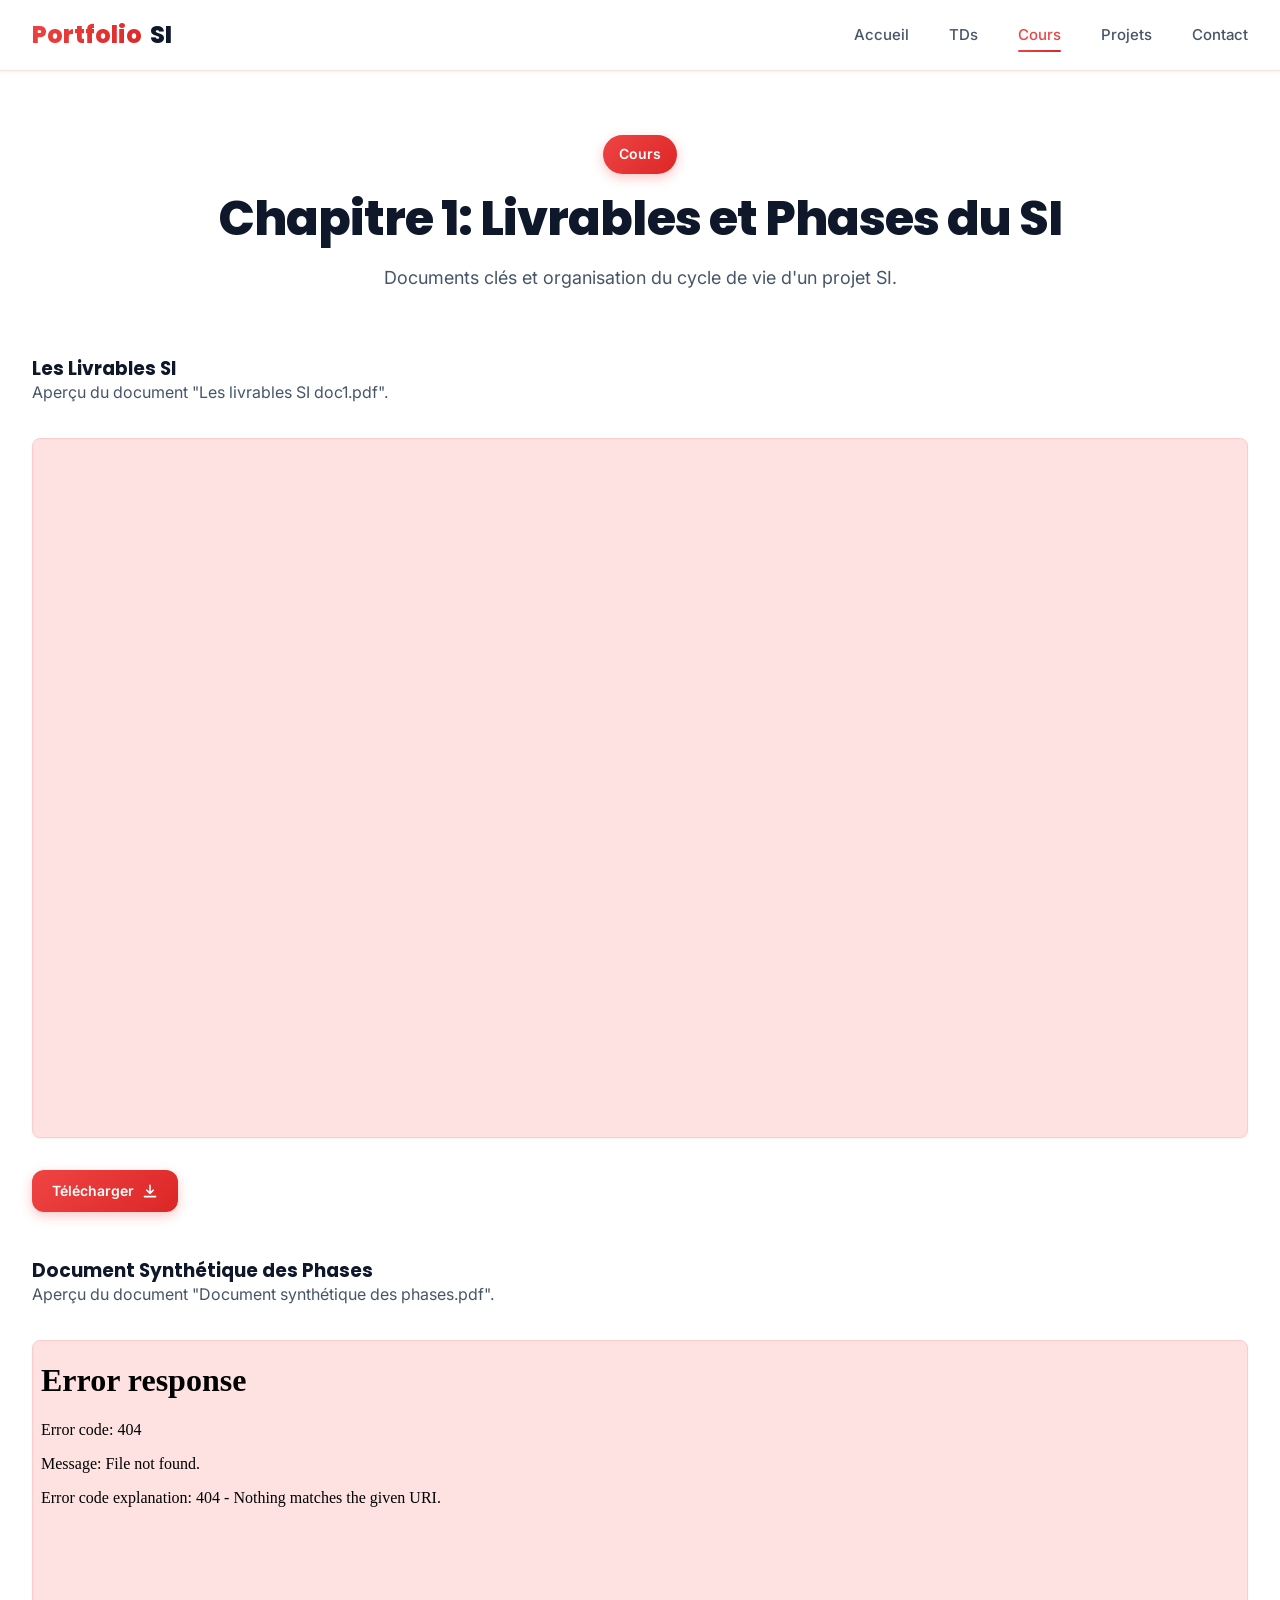
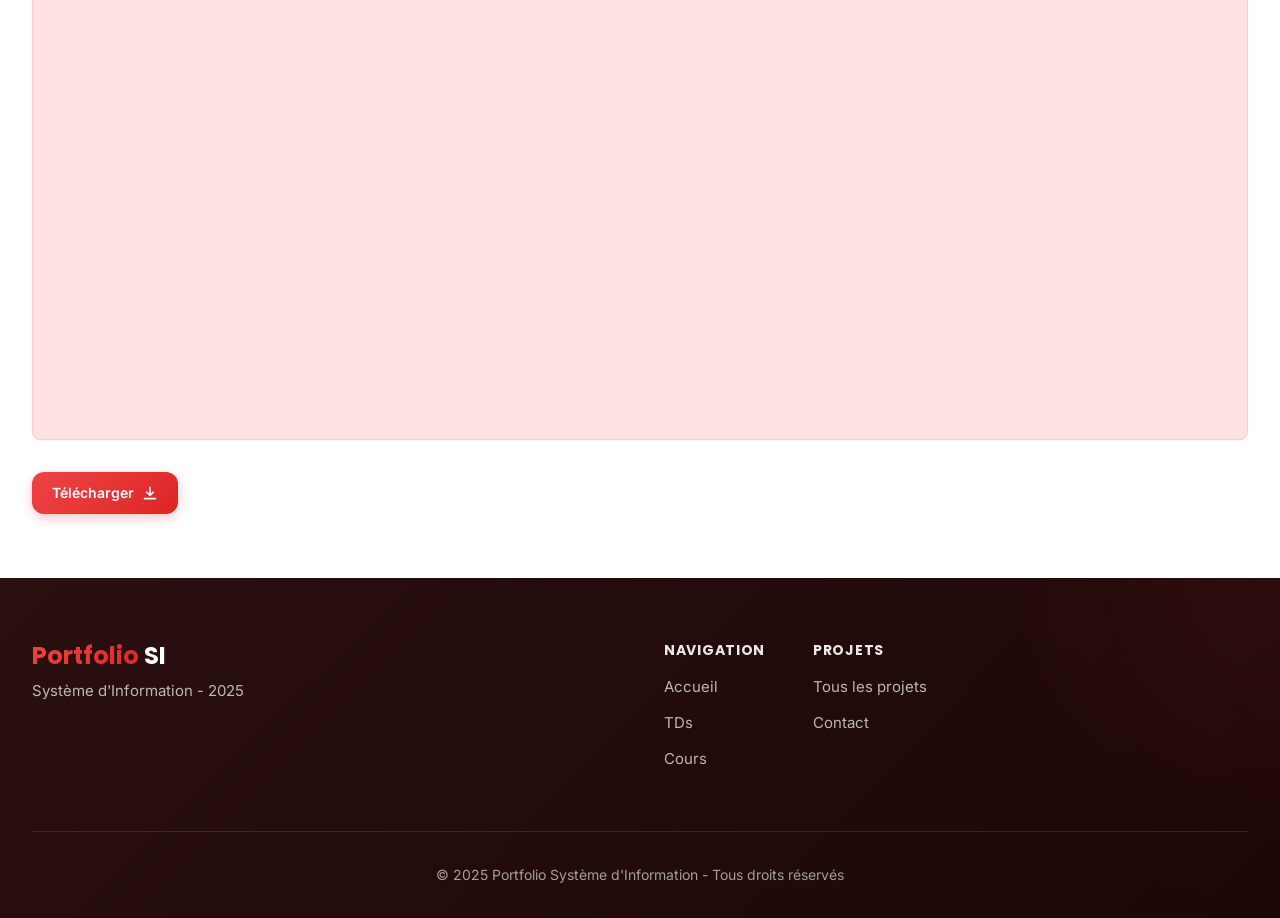
==== cours1.html @ 59eb8200 "Rename cours1 to cours1.html" ====
<!DOCTYPE html>
<html lang="fr">
<head>
    <meta charset="UTF-8">
    <meta name="viewport" content="width=device-width, initial-scale=1.0">
    <title>Cours 1: Livrables et Phases</title>
    <link rel="preconnect" href="https://fonts.googleapis.com">
    <link rel="preconnect" href="https://fonts.gstatic.com" crossorigin>
    <link href="https://fonts.googleapis.com/css2?family=Inter:wght@300;400;500;600;700;800&family=Poppins:wght@600;700;800&display=swap" rel="stylesheet">
    <link rel="stylesheet" href="style.css">
</head>
<body>
    <!-- Navbar (Identique aux autres pages) -->
    <nav class="navbar">
        <div class="nav-container">
            <a href="index.html" class="nav-logo">
                <span class="logo-gradient">Portfolio</span> SI
            </a>
            <ul class="nav-menu">
                <li><a href="index.html#accueil" class="nav-link">Accueil</a></li>
                <li><a href="index.html#tds" class="nav-link">TDs</a></li>
                <li><a href="index.html#cours" class="nav-link active">Cours</a></li>
                <li><a href="index.html#projets" class="nav-link">Projets</a></li>
                <li><a href="index.html#contact" class="nav-link">Contact</a></li>
            </ul>
        </div>
    </nav>

    <!-- Section Contenu du Cours -->
    <section class="section">
        <div class="container">
            <div class="section-header">
                <span class="section-badge">Cours</span>
                <h2 class="section-title">Chapitre 1: Livrables et Phases du SI</h2>
                <p class="section-description">Documents clés et organisation du cycle de vie d'un projet SI.</p>
            </div>
            
            <div class="resources">
                <!-- Document 1 -->
                <h3 style="margin-top: var(--spacing-lg);">Les Livrables SI</h3>
                <p class="card-description" style="margin-bottom: var(--spacing-sm); color: var(--text-secondary);">Aperçu du document "Les livrables SI doc1.pdf".</p>
                
                <!-- Prévisualisation PDF -->
                <iframe 
                    src="image/Les livrables SI doc1.pdf" 
                    class="pdf-viewer" 
                    title="Aperçu PDF Les livrables SI">
                    Votre navigateur ne supporte pas les iframes. <a href="image/Les livrables SI doc1.pdf">Télécharger le PDF</a>.
                </iframe>
                
                <a href="image/Les livrables SI doc1.pdf" class="btn btn-small" download>
                    <span>Télécharger</span>
                    <svg width="16" height="16" viewBox="0 0 20 20" fill="none"><path d="M10 3V13M10 13L6 9M10 13L14 9M3 17H17" stroke="currentColor" stroke-width="2" stroke-linecap="round" stroke-linejoin="round"/></svg>
                </a>

                <!-- Document 2 -->
                <h3 style="margin-top: var(--spacing-xl);">Document Synthétique des Phases</h3>
                <p class="card-description" style="margin-bottom: var(--spacing-sm); color: var(--text-secondary);">Aperçu du document "Document synthétique des phases.pdf".</p>
                
                <!-- Prévisualisation PDF -->
                <iframe 
                    src="image/Document synthétique des phases.pdf" 
                    class="pdf-viewer" 
                    title="Aperçu PDF Document synthétique des phases">
                    Votre navigateur ne supporte pas les iframes. <a href="image/Document synthétique des phases.pdf">Télécharger le PDF</a>.
                </iframe>
                
                <a href="image/Document synthétique des phases.pdf" class="btn btn-small" download>
                    <span>Télécharger</span>
                    <svg width="16" height="16" viewBox="0 0 20 20" fill="none"><path d="M10 3V13M10 13L6 9M10 13L14 9M3 17H17" stroke="currentColor" stroke-width="2" stroke-linecap="round" stroke-linejoin="round"/></svg>
                </a>
            </div>
        </div>
    </section>

    <!-- Footer (Identique) -->
    <footer class="footer">
        <div class="footer-background"><div class="footer-orb"></div></div>
        <div class="container">
            <div class="footer-content">
                <div class="footer-brand">
                    <h3 class="footer-logo"><span class="logo-gradient">Portfolio</span> SI</h3>
                    <p>Système d'Information - 2025</p>
                </div>
                <nav class="footer-nav">
                    <div class="footer-nav-group">
                        <h4>Navigation</h4>
                        <a href="index.html#accueil">Accueil</a>
                        <a href="index.html#tds">TDs</a>
                        <a href="index.html#cours">Cours</a>
                    </div>
                    <div class="footer-nav-group">
                        <h4>Projets</h4>
                        <a href="index.html#projets">Tous les projets</a>
                        <a href="index.html#contact">Contact</a>
                    </div>
                </nav>
            </div>
            <div class="footer-bottom">
                <p class="copyright">© 2025 Portfolio Système d'Information - Tous droits réservés</p>
            </div>
        </div>
    </footer>
    <script src="main.js"></script>
</body>
</html>
---- style.css ----
/* Reset et variables CSS modernes avec nouvelle palette de couleurs rouges */
* {
  margin: 0;
  padding: 0;
  box-sizing: border-box;
}

:root {
  /* Palette de couleurs moderne - tons rouges */
  --primary: #ef4444; /* Rouge principal */
  --primary-dark: #b91c1c; /* Rouge plus foncé */
  --primary-light: #f87171; /* Rouge plus clair */
  --secondary: #dc2626; /* Rouge complémentaire */
  --accent: #f97316; /* Accent orange-rouge pour contraste */

  /* Couleurs de texte */
  --text-primary: #0f172a;
  --text-secondary: #475569;
  --text-tertiary: #94a3b8;
  --text-light: #ffffff;

  /* Backgrounds */
  --bg-primary: #ffffff;
  --bg-secondary: #fef2f2; /* Fond secondaire rouge très clair */
  --bg-tertiary: #fee2e2; /* Fond tertiaire rouge pâle */
  --bg-color: #ffffff;

  /* Borders */
  --border-color: #fecaca; /* Bordure rouge pâle */
  --border-light: #fee2e2;

  /* Shadows */
  --shadow-sm: 0 1px 2px 0 rgba(0, 0, 0, 0.05);
  --shadow-md: 0 4px 6px -1px rgba(0, 0, 0, 0.1), 0 2px 4px -1px rgba(0, 0, 0, 0.06);
  --shadow-lg: 0 10px 15px -3px rgba(0, 0, 0, 0.1), 0 4px 6px -2px rgba(0, 0, 0, 0.05);
  --shadow-xl: 0 20px 25px -5px rgba(0, 0, 0, 0.1), 0 10px 10px -5px rgba(0, 0, 0, 0.04);
  --shadow-2xl: 0 25px 50px -12px rgba(0, 0, 0, 0.25);
  --card-shadow: var(--shadow-md);

  /* Gradients */
  --gradient-primary: linear-gradient(135deg, #ef4444 0%, #dc2626 100%);
  --gradient-secondary: linear-gradient(135deg, #f97316 0%, #dc2626 100%);
  --gradient-accent: linear-gradient(135deg, #f97316 0%, #ef4444 100%);

  /* Spacing */
  --spacing-xs: 0.5rem;
  --spacing-sm: 1rem;
  --spacing-md: 1.5rem;
  --spacing-lg: 2rem;
  --spacing-xl: 3rem;
  --spacing-2xl: 4rem;

  /* Border radius */
  --radius-sm: 0.375rem;
  --radius-md: 0.5rem;
  --radius-lg: 0.75rem;
  --radius-xl: 1rem;
  --radius-2xl: 1.5rem;
  --radius-full: 9999px;

  /* Transitions */
  --transition-fast: 150ms cubic-bezier(0.4, 0, 0.2, 1);
  --transition-base: 300ms cubic-bezier(0.4, 0, 0.2, 1);
  --transition-slow: 500ms cubic-bezier(0.4, 0, 0.2, 1);
}

/* Typographie moderne avec Google Fonts */
body {
  font-family: "Inter", -apple-system, BlinkMacSystemFont, "Segoe UI", Roboto, sans-serif;
  line-height: 1.6;
  color: var(--text-primary);
  background-color: var(--bg-primary);
  scroll-behavior: smooth;
  -webkit-font-smoothing: antialiased;
  -moz-osx-font-smoothing: grayscale;
}

h1,
h2,
h3,
h4,
h5,
h6 {
  font-family: "Poppins", sans-serif;
  font-weight: 700;
  line-height: 1.2;
}

/* Navigation avec effet glassmorphism */
.navbar {
  background: rgba(255, 255, 255, 0.8);
  backdrop-filter: blur(12px);
  -webkit-backdrop-filter: blur(12px);
  box-shadow: 0 1px 3px rgba(0, 0, 0, 0.05);
  position: sticky;
  top: 0;
  z-index: 1000;
  border-bottom: 1px solid var(--border-light);
  transition: all var(--transition-base);
}

.nav-container {
  max-width: 1280px;
  margin: 0 auto;
  padding: 1rem 2rem;
  display: flex;
  justify-content: space-between;
  align-items: center;
}

.nav-logo {
  font-family: "Poppins", sans-serif;
  font-size: 1.5rem;
  font-weight: 800;
  color: var(--text-primary);
  text-decoration: none;
  display: flex;
  align-items: center;
  gap: 0.5rem;
  transition: transform var(--transition-base);
}

.nav-logo:hover {
  transform: translateY(-2px);
}

.logo-gradient {
  background: var(--gradient-primary);
  -webkit-background-clip: text;
  -webkit-text-fill-color: transparent;
  background-clip: text;
}

.nav-menu {
  display: flex;
  list-style: none;
  gap: 2.5rem;
  align-items: center;
}

.nav-link {
  color: var(--text-secondary);
  text-decoration: none;
  font-weight: 500;
  font-size: 0.9375rem;
  position: relative;
  transition: color var(--transition-base);
  padding: 0.5rem 0;
}

.nav-link::before {
  content: "";
  position: absolute;
  bottom: 0;
  left: 0;
  width: 0;
  height: 2px;
  background: var(--gradient-primary);
  transition: width var(--transition-base);
  border-radius: var(--radius-full);
}

.nav-link:hover,
.nav-link.active {
  color: var(--primary);
}

.nav-link:hover::before,
.nav-link.active::before {
  width: 100%;
}

/* Hero section avec gradients animés et design moderne */
.hero {
  position: relative;
  min-height: 100vh;
  display: flex;
  align-items: center;
  justify-content: center;
  overflow: hidden;
  background: linear-gradient(135deg, #ef4444 0%, #dc2626 50%, #f97316 100%);
  padding: 2rem;
}

.hero-background {
  position: absolute;
  inset: 0;
  overflow: hidden;
}

.gradient-orb {
  position: absolute;
  border-radius: 50%;
  filter: blur(80px);
  opacity: 0.6;
  animation: float 20s ease-in-out infinite;
}

.orb-1 {
  width: 500px;
  height: 500px;
  background: radial-gradient(circle, rgba(239, 68, 68, 0.8) 0%, transparent 70%);
  top: -10%;
  left: -10%;
  animation-delay: 0s;
}

.orb-2 {
  width: 400px;
  height: 400px;
  background: radial-gradient(circle, rgba(220, 38, 38, 0.8) 0%, transparent 70%);
  bottom: -10%;
  right: -10%;
  animation-delay: 7s;
}

.orb-3 {
  width: 350px;
  height: 350px;
  background: radial-gradient(circle, rgba(249, 115, 22, 0.6) 0%, transparent 70%);
  top: 50%;
  left: 50%;
  transform: translate(-50%, -50%);
  animation-delay: 14s;
}

@keyframes float {
  0%,
  100% {
    transform: translate(0, 0) scale(1);
  }
  33% {
    transform: translate(30px, -30px) scale(1.1);
  }
  66% {
    transform: translate(-20px, 20px) scale(0.9);
  }
}

.hero-content {
  position: relative;
  z-index: 10;
  text-align: center;
  max-width: 900px;
  animation: fadeInUp 1s ease-out;
}

@keyframes fadeInUp {
  from {
    opacity: 0;
    transform: translateY(30px);
  }
  to {
    opacity: 1;
    transform: translateY(0);
  }
}

.hero-badge {
  display: inline-block;
  padding: 0.5rem 1.25rem;
  background: rgba(255, 255, 255, 0.2);
  backdrop-filter: blur(10px);
  border: 1px solid rgba(255, 255, 255, 0.3);
  border-radius: var(--radius-full);
  color: white;
  font-size: 0.875rem;
  font-weight: 600;
  margin-bottom: 1.5rem;
  animation: fadeInUp 1s ease-out 0.2s both;
}

.hero-title {
  font-size: clamp(2.5rem, 6vw, 4.5rem);
  font-weight: 800;
  color: white;
  margin-bottom: 1.5rem;
  letter-spacing: -0.02em;
  line-height: 1.1;
  animation: fadeInUp 1s ease-out 0.4s both;
}

.gradient-text {
  background: linear-gradient(135deg, #ffffff 0%, #fee2e2 100%);
  -webkit-background-clip: text;
  -webkit-text-fill-color: transparent;
  background-clip: text;
  display: inline-block;
}

.hero-subtitle {
  font-size: clamp(1.125rem, 2vw, 1.375rem);
  color: rgba(255, 255, 255, 0.9);
  margin-bottom: 2.5rem;
  font-weight: 400;
  line-height: 1.7;
  max-width: 700px;
  margin-left: auto;
  margin-right: auto;
  animation: fadeInUp 1s ease-out 0.6s both;
}

.hero-buttons {
  display: flex;
  gap: 1rem;
  justify-content: center;
  flex-wrap: wrap;
  animation: fadeInUp 1s ease-out 0.8s both;
}

/* Boutons modernes avec animations */
.btn {
  display: inline-flex;
  align-items: center;
  gap: 0.5rem;
  padding: 0.875rem 1.75rem;
  border-radius: var(--radius-lg);
  font-weight: 600;
  font-size: 0.9375rem;
  text-decoration: none;
  transition: all var(--transition-base);
  cursor: pointer;
  border: none;
  position: relative;
  overflow: hidden;
}

.btn::before {
  content: "";
  position: absolute;
  inset: 0;
  background: linear-gradient(135deg, rgba(255, 255, 255, 0.2) 0%, transparent 100%);
  opacity: 0;
  transition: opacity var(--transition-base);
}

.btn:hover::before {
  opacity: 1;
}

.btn-primary {
  background: white;
  color: var(--primary);
  box-shadow: 0 4px 14px rgba(0, 0, 0, 0.15);
}

.btn-primary:hover {
  transform: translateY(-2px);
  box-shadow: 0 8px 20px rgba(0, 0, 0, 0.2);
}

.btn-secondary {
  background: transparent;
  color: white;
  border: 2px solid rgba(255, 255, 255, 0.5);
  backdrop-filter: blur(10px);
}

.btn-secondary:hover {
  background: rgba(255, 255, 255, 0.15);
  border-color: white;
  transform: translateY(-2px);
}

.btn-small {
  padding: 0.625rem 1.25rem;
  font-size: 0.875rem;
  background: var(--gradient-primary);
  color: white;
  box-shadow: 0 4px 12px rgba(239, 68, 68, 0.3);
}

.btn-small:hover {
  transform: translateY(-2px);
  box-shadow: 0 8px 20px rgba(239, 68, 68, 0.4);
}

/* Indicateur de scroll animé */
.scroll-indicator {
  position: absolute;
  bottom: 2rem;
  left: 50%;
  transform: translateX(-50%);
  animation: bounce 2s infinite;
}

@keyframes bounce {
  0%,
  100% {
    transform: translateX(-50%) translateY(0);
  }
  50% {
    transform: translateX(-50%) translateY(10px);
  }
}

.mouse {
  width: 24px;
  height: 40px;
  border: 2px solid rgba(255, 255, 255, 0.5);
  border-radius: 12px;
  position: relative;
}

.mouse::before {
  content: "";
  position: absolute;
  top: 8px;
  left: 50%;
  transform: translateX(-50%);
  width: 4px;
  height: 8px;
  background: white;
  border-radius: 2px;
  animation: scroll 2s infinite;
}

@keyframes scroll {
  0% {
    opacity: 1;
    transform: translateX(-50%) translateY(0);
  }
  100% {
    opacity: 0;
    transform: translateX(-50%) translateY(12px);
  }
}

/* Sections avec meilleur espacement */
.section {
  padding: var(--spacing-2xl) 2rem;
}

.section-alt {
  background: var(--bg-secondary);
}

.container {
  max-width: 1280px;
  margin: 0 auto;
}

/* En-têtes de section modernisés */
.section-header {
  text-align: center;
  margin-bottom: var(--spacing-2xl);
}

.section-badge {
  display: inline-block;
  padding: 0.5rem 1rem;
  background: var(--gradient-primary);
  color: white;
  border-radius: var(--radius-full);
  font-size: 0.875rem;
  font-weight: 600;
  margin-bottom: 1rem;
  box-shadow: 0 4px 12px rgba(239, 68, 68, 0.3);
}

.section-title {
  font-size: clamp(2rem, 4vw, 3rem);
  font-weight: 800;
  color: var(--text-primary);
  margin-bottom: 1rem;
  letter-spacing: -0.02em;
}

.section-description {
  font-size: 1.125rem;
  color: var(--text-secondary);
  max-width: 600px;
  margin: 0 auto;
  line-height: 1.7;
}

/* Cartes avec design moderne et animations */
.cards-grid {
  display: grid;
  grid-template-columns: repeat(auto-fit, minmax(320px, 1fr));
  gap: 2rem;
  margin-bottom: 2rem;
}

.card {
  background-color: var(--bg-color);
  border-radius: 1rem;
  padding: 2rem;
  box-shadow: var(--card-shadow);
  transition: all 0.4s cubic-bezier(0.4, 0, 0.2, 1);
  border: 1px solid var(--border-color);
  position: relative;
  overflow: hidden;
  display: flex;
  flex-direction: column;
}

.card::before {
  content: "";
  position: absolute;
  top: 0;
  left: 0;
  right: 0;
  height: 4px;
  background: var(--gradient-primary);
  transform: scaleX(0);
  transform-origin: left;
  transition: transform var(--transition-base);
}

.card:hover {
  transform: translateY(-8px);
  box-shadow: var(--shadow-xl);
  border-color: var(--primary-light);
}

.card:hover::before {
  transform: scaleX(1);
}

.card-icon {
  width: 56px;
  height: 56px;
  background: var(--gradient-primary);
  border-radius: var(--radius-lg);
  display: flex;
  align-items: center;
  justify-content: center;
  margin-bottom: 1.5rem;
  color: white;
  box-shadow: 0 4px 12px rgba(239, 68, 68, 0.3);
  transition: transform var(--transition-base);
}

.card:hover .card-icon {
  transform: scale(1.1) rotate(5deg);
}

.card-header {
  margin-bottom: 1rem;
}

.card h3 {
  font-size: 1.25rem;
  font-weight: 700;
  margin-bottom: 0.5rem;
  color: var(--text-primary);
  line-height: 1.4;
}

.date {
  display: inline-block;
  font-size: 0.875rem;
  color: var(--text-tertiary);
  font-weight: 500;
}

.card-description {
  color: var(--text-light);
  margin-bottom: 1.5rem;
  flex-grow: 1;
}

/* Grille de projets avec featured card */
.projects-grid {
  display: grid;
  grid-template-columns: repeat(auto-fit, minmax(350px, 1fr));
  gap: 2rem;
}

.project-card {
  background-color: var(--bg-color);
  border-radius: 1rem;
  padding: 2.5rem;
  box-shadow: var(--card-shadow);
  transition: all 0.4s cubic-bezier(0.4, 0, 0.2, 1);
  border: 1px solid var(--border-color);
  position: relative;
  overflow: hidden;
  display: flex;
  flex-direction: column;
}

.project-card::before {
  content: "";
  position: absolute;
  top: 0;
  left: 0;
  right: 0;
  height: 5px;
  background: var(--gradient-primary);
  transform: scaleX(0);
  transform-origin: left;
  transition: transform var(--transition-base);
}

.project-card:hover {
  transform: translateY(-10px);
  box-shadow: var(--shadow-2xl);
  border-color: var(--primary-light);
}

.project-card:hover::before {
  transform: scaleX(1);
}

.project-card.featured {
  grid-column: span 1;
  background: linear-gradient(135deg, rgba(239, 68, 68, 0.05) 0%, rgba(220, 38, 38, 0.05) 100%);
  border: 2px solid var(--primary-light);
}

.project-badge {
  display: inline-block;
  padding: 0.375rem 0.875rem;
  background: var(--gradient-primary);
  color: white;
  border-radius: var(--radius-full);
  font-size: 0.75rem;
  font-weight: 700;
  text-transform: uppercase;
  letter-spacing: 0.05em;
  margin-bottom: 1rem;
  box-shadow: 0 4px 12px rgba(239, 68, 68, 0.3);
}

.project-card h3 {
  font-size: 1.5rem;
  font-weight: 700;
  margin-bottom: 1rem;
  color: var(--text-primary);
}

.project-description {
  color: var(--text-light);
  margin-bottom: 1.5rem;
  flex-grow: 1;
}

/* Tags technologiques avec hover effects */
.tech-tags {
  display: flex;
  gap: 0.5rem;
  margin-bottom: 1.5rem;
  flex-wrap: wrap;
}

.tech-tag {
  display: inline-block;
  padding: 0.5rem 1rem;
  background: var(--bg-secondary);
  color: var(--primary);
  border-radius: var(--radius-full);
  font-size: 0.8125rem;
  font-weight: 600;
  border: 1px solid var(--border-color);
  transition: all var(--transition-base);
}

.tech-tag:hover {
  background: var(--gradient-primary);
  color: white;
  transform: translateY(-2px);
  box-shadow: 0 4px 12px rgba(239, 68, 68, 0.3);
  border-color: transparent;
}

/* Note d'information stylisée */
.info-note {
  display: flex;
  align-items: center;
  justify-content: center;
  gap: 0.75rem;
  padding: 1.25rem;
  background: linear-gradient(135deg, rgba(239, 68, 68, 0.05) 0%, rgba(220, 38, 38, 0.05) 100%);
  border: 1px solid var(--border-light);
  border-radius: var(--radius-lg);
  color: var(--text-secondary);
  font-size: 0.9375rem;
  margin-top: 2rem;
}

.info-note svg {
  color: var(--primary);
  flex-shrink: 0;
}

/* Formulaire de contact moderne */
.contact-container {
  display: grid;
  grid-template-columns: repeat(auto-fit, minmax(320px, 1fr));
  gap: 3rem;
  max-width: 1000px;
  margin: 0 auto;
}

.contact-form {
  background: var(--bg-primary);
  padding: 2.5rem;
  border-radius: var(--radius-xl);
  box-shadow: var(--shadow-lg);
  border: 1px solid var(--border-color);
}

.form-group {
  margin-bottom: 1.5rem;
}

.form-group label {
  display: block;
  margin-bottom: 0.5rem;
  font-weight: 600;
  color: var(--text-primary);
  font-size: 0.9375rem;
}

.form-group input,
.form-group textarea {
  width: 100%;
  padding: 0.875rem 1rem;
  border: 2px solid var(--border-color);
  border-radius: var(--radius-md);
  font-family: inherit;
  font-size: 0.9375rem;
  transition: all var(--transition-base);
  background: var(--bg-primary);
  color: var(--text-primary);
}

.form-group input:focus,
.form-group textarea:focus {
  outline: none;
  border-color: var(--primary);
  box-shadow: 0 0 0 4px rgba(239, 68, 68, 0.1);
}

.form-group textarea {
  resize: vertical;
  min-height: 120px;
}

/* Informations de contact avec icônes */
.contact-info {
  background: linear-gradient(135deg, var(--bg-primary) 0%, var(--bg-secondary) 100%);
  padding: 2.5rem;
  border-radius: var(--radius-xl);
  box-shadow: var(--shadow-lg);
  border: 1px solid var(--border-color);
}

.contact-info h3 {
  font-size: 1.5rem;
  margin-bottom: 2rem;
  color: var(--text-primary);
}

.contact-item {
  display: flex;
  gap: 1rem;
  margin-bottom: 1.5rem;
  align-items: flex-start;
}

.contact-icon {
  width: 40px;
  height: 40px;
  background: var(--gradient-primary);
  border-radius: var(--radius-md);
  display: flex;
  align-items: center;
  justify-content: center;
  color: white;
  flex-shrink: 0;
  box-shadow: 0 4px 12px rgba(239, 68, 68, 0.3);
}

.contact-item div:last-child {
  flex: 1;
}

.contact-item strong {
  display: block;
  margin-bottom: 0.25rem;
  color: var(--text-primary);
  font-weight: 600;
  font-size: 0.9375rem;
}

.contact-item a {
  color: var(--primary);
  text-decoration: none;
  transition: color var(--transition-base);
  font-size: 0.9375rem;
}

.contact-item a:hover {
  color: var(--primary-dark);
  text-decoration: underline;
}

/* Footer moderne avec gradient */
.footer {
  background: linear-gradient(135deg, #2a0f0f 0%, #1c0707 100%); /* Gradient rouge sombre */
  color: white;
  padding: 4rem 2rem 2rem;
  position: relative;
  overflow: hidden;
}

.footer-background {
  position: absolute;
  inset: 0;
  overflow: hidden;
  opacity: 0.3;
}

.footer-orb {
  position: absolute;
  width: 600px;
  height: 600px;
  background: radial-gradient(circle, rgba(239, 68, 68, 0.3) 0%, transparent 70%);
  border-radius: 50%;
  filter: blur(80px);
  top: -300px;
  right: -300px;
}

.footer-content {
  position: relative;
  z-index: 10;
  display: grid;
  grid-template-columns: repeat(auto-fit, minmax(250px, 1fr));
  gap: 3rem;
  margin-bottom: 3rem;
}

.footer-brand h3 {
  font-size: 1.5rem;
  margin-bottom: 0.5rem;
}

.footer-brand p {
  color: rgba(255, 255, 255, 0.7);
  font-size: 0.9375rem;
}

.footer-nav {
  display: flex;
  gap: 3rem;
}

.footer-nav-group h4 {
  font-size: 0.875rem;
  font-weight: 700;
  text-transform: uppercase;
  letter-spacing: 0.05em;
  margin-bottom: 1rem;
  color: rgba(255, 255, 255, 0.9);
}

.footer-nav-group a {
  display: block;
  color: rgba(255, 255, 255, 0.7);
  text-decoration: none;
  margin-bottom: 0.75rem;
  transition: color var(--transition-base);
  font-size: 0.9375rem;
}

.footer-nav-group a:hover {
  color: white;
}

.footer-bottom {
  position: relative;
  z-index: 10;
  padding-top: 2rem;
  border-top: 1px solid rgba(255, 255, 255, 0.1);
}

.copyright {
  text-align: center;
  font-size: 0.875rem;
  color: rgba(255, 255, 255, 0.6);
}

/* Responsive design optimisé */
@media (max-width: 768px) {
  .nav-container {
    padding: 1rem;
  }

  .nav-menu {
    gap: 1.5rem;
    font-size: 0.875rem;
  }

  .hero {
    min-height: 90vh;
    padding: 2rem 1rem;
  }

  .hero-title {
    font-size: 2.5rem;
  }

  .hero-subtitle {
    font-size: 1.125rem;
  }

  .section {
    padding: 3rem 1rem;
  }

  .section-title {
    font-size: 2rem;
  }

  .cards-grid,
  .projects-grid {
    grid-template-columns: 1fr;
    gap: 1.5rem;
  }

  .contact-container {
    grid-template-columns: 1fr;
    gap: 2rem;
  }

  .footer-content {
    grid-template-columns: 1fr;
    gap: 2rem;
  }

  .footer-nav {
    flex-direction: column;
    gap: 2rem;
  }
}

@media (max-width: 480px) {
  .nav-container {
    flex-direction: column;
    gap: 1rem;
  }

  .nav-menu {
    flex-wrap: wrap;
    justify-content: center;
    gap: 1rem;
  }

  .hero-buttons {
    flex-direction: column;
    width: 100%;
  }

  .btn {
    width: 100%;
    justify-content: center;
  }

  .card,
  .project-card,
  .contact-form,
  .contact-info {
    padding: 1.5rem;
  }
}

/* Animations d'apparition pour les éléments */
.fade-in {
  opacity: 0;
  transform: translateY(30px);
  transition: opacity 0.8s ease, transform 0.8s ease;
}

.fade-in.visible {
  opacity: 1;
  transform: translateY(0);
}

/* ======================================== */
/* AJOUT POUR LES APERÇUS PDF             */
/* ======================================== */
.pdf-viewer {
  width: 100%;
  height: 700px; /* Hauteur confortable pour la lecture */
  border-radius: var(--radius-md);
  border: 1px solid var(--border-color);
  box-shadow: var(--shadow-sm);
  margin-top: var(--spacing-sm);
  margin-bottom: var(--spacing-md);
  background-color: var(--bg-tertiary); /* Fond léger en cas de chargement */
}

@media (max-width: 768px) {
  .pdf-viewer {
    height: 500px; /* Hauteur réduite sur mobile */
  }
}
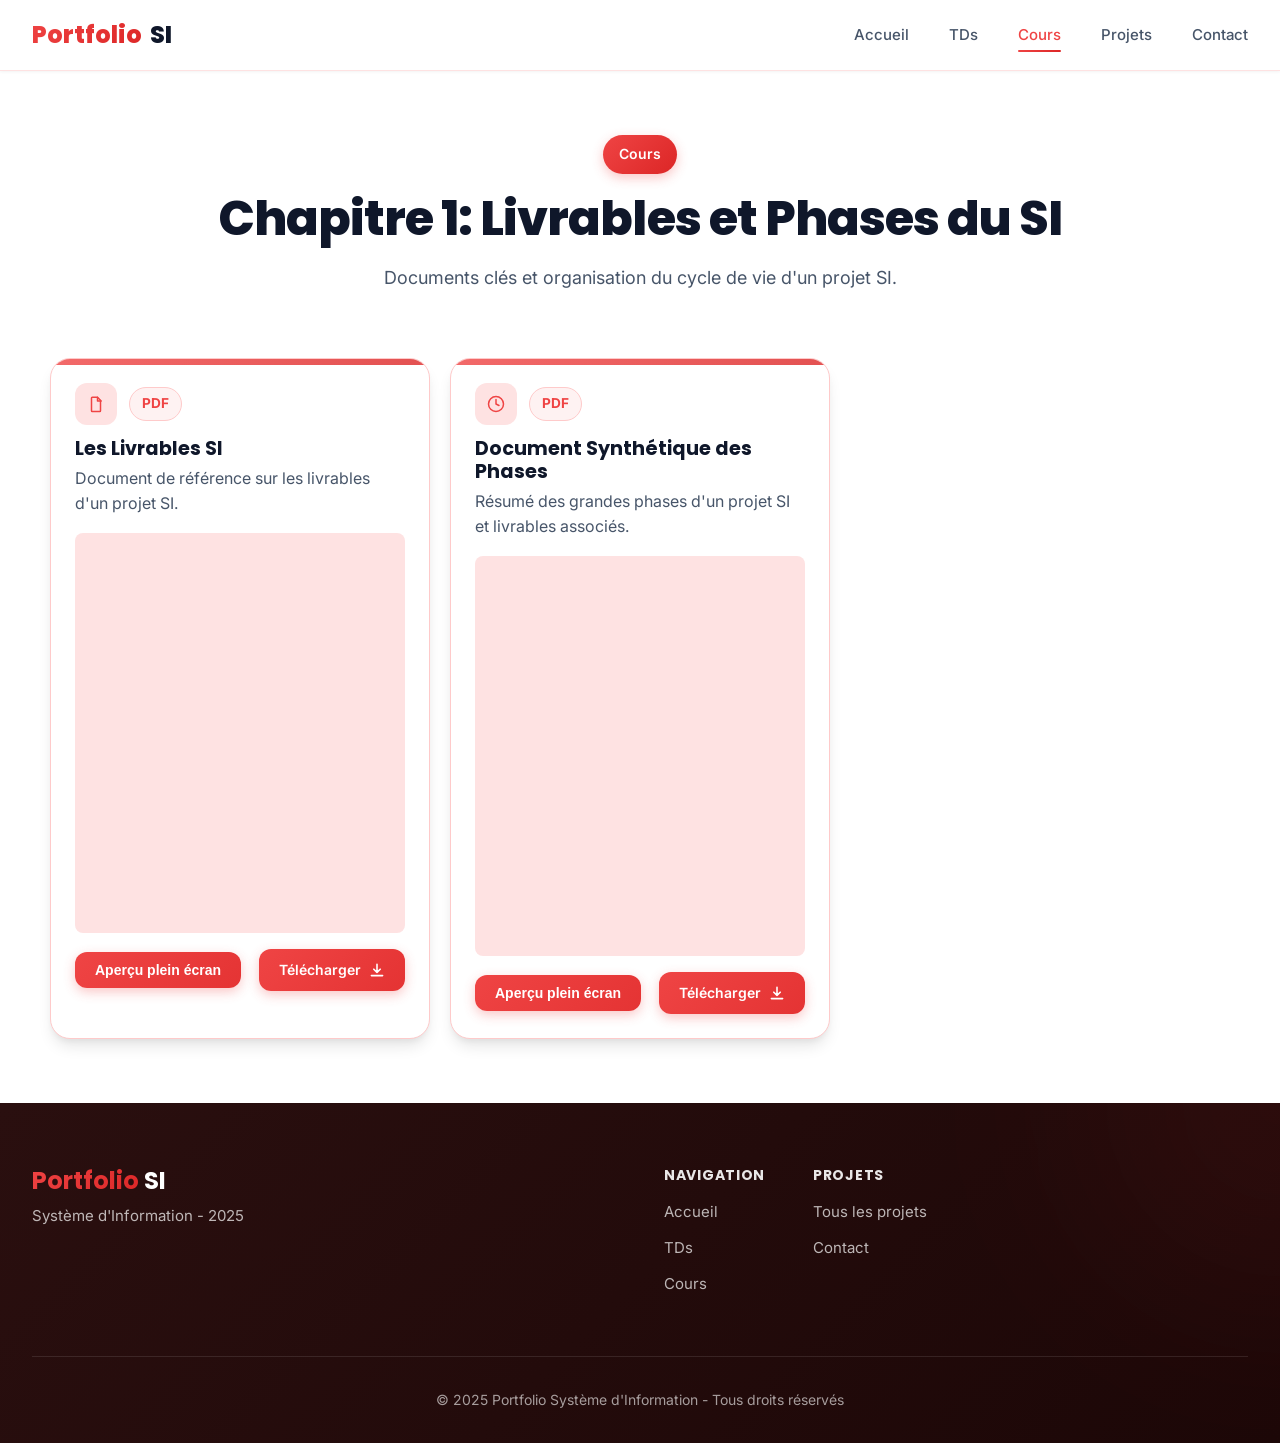
==== commit 1215ef4b: "feat: refactor portfolio pages with full-screen previews" ====
--- a/cours1.html
+++ b/cours1.html
@@ -35,43 +35,68 @@
                 <p class="section-description">Documents clés et organisation du cycle de vie d'un projet SI.</p>
             </div>
             
-            <div class="resources">
-                <!-- Document 1 -->
-                <h3 style="margin-top: var(--spacing-lg);">Les Livrables SI</h3>
-                <p class="card-description" style="margin-bottom: var(--spacing-sm); color: var(--text-secondary);">Aperçu du document "Les livrables SI doc1.pdf".</p>
-                
-                <!-- Prévisualisation PDF -->
-                <iframe 
-                    src="image/Les livrables SI doc1.pdf" 
-                    class="pdf-viewer" 
-                    title="Aperçu PDF Les livrables SI">
-                    Votre navigateur ne supporte pas les iframes. <a href="image/Les livrables SI doc1.pdf">Télécharger le PDF</a>.
-                </iframe>
-                
-                <a href="image/Les livrables SI doc1.pdf" class="btn btn-small" download>
-                    <span>Télécharger</span>
-                    <svg width="16" height="16" viewBox="0 0 20 20" fill="none"><path d="M10 3V13M10 13L6 9M10 13L14 9M3 17H17" stroke="currentColor" stroke-width="2" stroke-linecap="round" stroke-linejoin="round"/></svg>
-                </a>
+            <div class="resource-grid">
+                <article class="resource-card">
+                    <div class="resource-top">
+                        <div class="resource-icon">
+                            <svg width="18" height="18" viewBox="0 0 24 24" fill="none" stroke="currentColor" stroke-width="2" stroke-linecap="round" stroke-linejoin="round">
+                                <path d="M7 3h7l4 4v14a1 1 0 0 1-1 1H7a1 1 0 0 1-1-1V4a1 1 0 0 1 1-1z"></path>
+                                <path d="M14 3v5h5"></path>
+                            </svg>
+                        </div>
+                        <span class="resource-chip">PDF</span>
+                    </div>
+                    <h3>Les Livrables SI</h3>
+                    <p>Document de référence sur les livrables d'un projet SI.</p>
+                    <iframe src="image/Les livrables SI doc1.pdf" class="card-preview card-preview-pdf" title="Aperçu PDF Les livrables SI"></iframe>
+                    <div class="resource-actions">
+                        <button class="btn btn-small open-modal" data-src="image/Les livrables SI doc1.pdf">
+                            <span>Aperçu plein écran</span>
+                        </button>
+                        <a href="image/Les livrables SI doc1.pdf" class="btn btn-small" download>
+                            <span>Télécharger</span>
+                            <svg width="16" height="16" viewBox="0 0 20 20" fill="none"><path d="M10 3V13M10 13L6 9M10 13L14 9M3 17H17" stroke="currentColor" stroke-width="2" stroke-linecap="round" stroke-linejoin="round"/></svg>
+                        </a>
+                    </div>
+                </article>
 
-                <!-- Document 2 -->
-                <h3 style="margin-top: var(--spacing-xl);">Document Synthétique des Phases</h3>
-                <p class="card-description" style="margin-bottom: var(--spacing-sm); color: var(--text-secondary);">Aperçu du document "Document synthétique des phases.pdf".</p>
-                
-                <!-- Prévisualisation PDF -->
-                <iframe 
-                    src="image/Document synthétique des phases.pdf" 
-                    class="pdf-viewer" 
-                    title="Aperçu PDF Document synthétique des phases">
-                    Votre navigateur ne supporte pas les iframes. <a href="image/Document synthétique des phases.pdf">Télécharger le PDF</a>.
-                </iframe>
-                
-                <a href="image/Document synthétique des phases.pdf" class="btn btn-small" download>
-                    <span>Télécharger</span>
-                    <svg width="16" height="16" viewBox="0 0 20 20" fill="none"><path d="M10 3V13M10 13L6 9M10 13L14 9M3 17H17" stroke="currentColor" stroke-width="2" stroke-linecap="round" stroke-linejoin="round"/></svg>
-                </a>
+                <article class="resource-card">
+                    <div class="resource-top">
+                        <div class="resource-icon">
+                            <svg width="18" height="18" viewBox="0 0 24 24" fill="none" stroke="currentColor" stroke-width="2" stroke-linecap="round" stroke-linejoin="round">
+                                <circle cx="12" cy="12" r="10"></circle>
+                                <path d="M12 6v6l4 2"></path>
+                            </svg>
+                        </div>
+                        <span class="resource-chip">PDF</span>
+                    </div>
+                    <h3>Document Synthétique des Phases</h3>
+                    <p>Résumé des grandes phases d'un projet SI et livrables associés.</p>
+                    <iframe src="image/synthétiquedesphases.pdf" class="card-preview card-preview-pdf" title="Aperçu PDF Synthèse des phases"></iframe>
+                    <div class="resource-actions">
+                        <button class="btn btn-small open-modal" data-src="image/synthétiquedesphases.pdf">
+                            <span>Aperçu plein écran</span>
+                        </button>
+                        <a href="image/Document synthétique des phases.pdf" class="btn btn-small" download>
+                            <span>Télécharger</span>
+                            <svg width="16" height="16" viewBox="0 0 20 20" fill="none"><path d="M10 3V13M10 13L6 9M10 13L14 9M3 17H17" stroke="currentColor" stroke-width="2" stroke-linecap="round" stroke-linejoin="round"/></svg>
+                        </a>
+                    </div>
+                </article>
             </div>
         </div>
     </section>
+
+    <div class="modal hidden" id="docModal">
+        <div class="modal-backdrop" id="docModalClose"></div>
+        <div class="modal-body">
+            <div class="modal-header">
+                <h4 class="modal-title">Aperçu du document</h4>
+                <button class="modal-close" id="docModalCloseBtn" aria-label="Fermer">×</button>
+            </div>
+            <iframe id="docFrame" class="modal-frame" title="Aperçu plein écran"></iframe>
+        </div>
+    </div>
 
     <!-- Footer (Identique) -->
     <footer class="footer">
@@ -102,5 +127,34 @@
         </div>
     </footer>
     <script src="main.js"></script>
+    <script>
+        const modal = document.getElementById('docModal')
+        const frame = document.getElementById('docFrame')
+        const closeEls = [document.getElementById('docModalClose'), document.getElementById('docModalCloseBtn')]
+
+        document.querySelectorAll('.open-modal').forEach((btn) => {
+            btn.addEventListener('click', () => {
+                const src = btn.dataset.src
+                if (!src) return
+                frame.src = src
+                modal.classList.remove('hidden')
+                document.body.style.overflow = 'hidden'
+            })
+        })
+
+        const closeModal = () => {
+            modal.classList.add('hidden')
+            frame.src = ''
+            document.body.style.overflow = 'auto'
+        }
+
+        closeEls.forEach((el) => el && el.addEventListener('click', closeModal))
+
+        document.addEventListener('keydown', (e) => {
+            if (e.key === 'Escape' && !modal.classList.contains('hidden')) {
+                closeModal()
+            }
+        })
+    </script>
 </body>
 </html>
--- a/style.css
+++ b/style.css
@@ -170,6 +170,28 @@
   width: 100%;
 }
 
+.nav-cta {
+  padding: 0.55rem 1rem;
+  background: var(--gradient-primary);
+  color: white !important;
+  border-radius: var(--radius-full);
+  box-shadow: 0 10px 24px rgba(239, 68, 68, 0.25);
+}
+
+.nav-cta::before {
+  display: none;
+}
+
+.nav-cta:hover {
+  color: white;
+  transform: translateY(-2px);
+  box-shadow: 0 14px 30px rgba(239, 68, 68, 0.3);
+}
+
+.nav-cta.active {
+  color: white !important;
+}
+
 /* Hero section avec gradients animés et design moderne */
 .hero {
   position: relative;
@@ -243,6 +265,7 @@
   text-align: center;
   max-width: 900px;
   animation: fadeInUp 1s ease-out;
+  /* La transformation sera gérée par main.js pour l'effet de tilt */
 }
 
 @keyframes fadeInUp {
@@ -308,6 +331,61 @@
   animation: fadeInUp 1s ease-out 0.8s both;
 }
 
+.hero-pill {
+  display: inline-flex;
+  align-items: center;
+  gap: 0.5rem;
+  padding: 0.6rem 1.4rem;
+  background: rgba(255, 255, 255, 0.16);
+  border: 1px solid rgba(255, 255, 255, 0.3);
+  box-shadow: 0 14px 34px rgba(0, 0, 0, 0.15);
+}
+
+.pill-dot {
+  width: 10px;
+  height: 10px;
+  border-radius: 50%;
+  background: #22c55e;
+  box-shadow: 0 0 0 6px rgba(34, 197, 94, 0.2);
+}
+
+.hero-highlights {
+  margin-top: 2rem;
+  display: grid;
+  grid-template-columns: repeat(auto-fit, minmax(210px, 1fr));
+  gap: 1rem;
+}
+
+.hero-highlight-card {
+  background: rgba(255, 255, 255, 0.12);
+  border: 1px solid rgba(255, 255, 255, 0.25);
+  border-radius: var(--radius-xl);
+  padding: 1.25rem;
+  color: white;
+  backdrop-filter: blur(6px);
+  -webkit-backdrop-filter: blur(6px);
+  box-shadow: 0 12px 30px rgba(0, 0, 0, 0.18);
+}
+
+.hero-highlight-card h4 {
+  font-size: 1.3rem;
+  margin: 0.35rem 0;
+}
+
+.hero-highlight-card p {
+  color: rgba(255, 255, 255, 0.85);
+  margin: 0;
+  font-size: 0.95rem;
+}
+
+.hero-highlight-card .highlight-label {
+  background: rgba(255, 255, 255, 0.1);
+  color: white;
+  padding: 0.35rem 0.65rem;
+  border-radius: var(--radius-full);
+  border: 1px solid rgba(255, 255, 255, 0.18);
+}
+
 /* Boutons modernes avec animations */
 .btn {
   display: inline-flex;
@@ -362,17 +440,35 @@
   transform: translateY(-2px);
 }
 
+.solid-secondary {
+  background: var(--bg-secondary);
+  color: var(--primary);
+  border: 1px solid var(--primary-light);
+  box-shadow: 0 8px 20px rgba(239, 68, 68, 0.15);
+}
+
+.solid-secondary:hover {
+  background: white;
+  transform: translateY(-2px);
+}
+
+/* AMÉLIORATION: Bouton avec gradient animé */
 .btn-small {
   padding: 0.625rem 1.25rem;
   font-size: 0.875rem;
   background: var(--gradient-primary);
   color: white;
   box-shadow: 0 4px 12px rgba(239, 68, 68, 0.3);
+  
+  /* Ajout pour l'animation */
+  background-size: 200% auto;
+  transition: all var(--transition-base), background-position 0.5s ease;
 }
 
 .btn-small:hover {
   transform: translateY(-2px);
   box-shadow: 0 8px 20px rgba(239, 68, 68, 0.4);
+  background-position: -100% center; /* Animation du gradient */
 }
 
 /* Indicateur de scroll animé */
@@ -435,9 +531,102 @@
   background: var(--bg-secondary);
 }
 
+.section-compact {
+  padding: var(--spacing-lg) 2rem;
+}
+
 .container {
   max-width: 1280px;
   margin: 0 auto;
+}
+
+.highlight-label {
+  display: inline-block;
+  font-size: 0.75rem;
+  font-weight: 700;
+  letter-spacing: 0.05em;
+  text-transform: uppercase;
+}
+
+.quick-links {
+  display: grid;
+  grid-template-columns: repeat(auto-fit, minmax(220px, 1fr));
+  gap: 1rem;
+}
+
+.quick-link {
+  background: white;
+  border: 1px solid var(--border-color);
+  border-radius: var(--radius-lg);
+  padding: 1rem 1.25rem;
+  display: flex;
+  align-items: center;
+  justify-content: space-between;
+  text-decoration: none;
+  color: var(--text-primary);
+  box-shadow: var(--shadow-sm);
+  transition: transform var(--transition-base), box-shadow var(--transition-base), border-color var(--transition-base);
+}
+
+.quick-link:hover {
+  transform: translateY(-4px);
+  box-shadow: var(--shadow-lg);
+  border-color: var(--primary-light);
+}
+
+.quick-link .highlight-label {
+  background: var(--bg-tertiary);
+  color: var(--primary);
+  padding: 0.35rem 0.6rem;
+  border-radius: var(--radius-full);
+}
+
+.quick-link p {
+  margin-top: 0.35rem;
+  color: var(--text-secondary);
+  font-size: 0.95rem;
+}
+
+.quick-link-icon {
+  font-weight: 800;
+  color: var(--primary);
+  display: inline-flex;
+  align-items: center;
+  justify-content: center;
+  width: 38px;
+  height: 38px;
+  border-radius: var(--radius-full);
+  background: var(--bg-tertiary);
+  border: 1px solid var(--border-color);
+}
+
+.section-meta-line {
+  display: inline-flex;
+  align-items: center;
+  gap: 0.75rem;
+  margin-bottom: 0.75rem;
+  justify-content: center;
+}
+
+.section-kicker {
+  text-transform: uppercase;
+  letter-spacing: 0.08em;
+  font-weight: 700;
+  color: var(--primary);
+  font-size: 0.78rem;
+}
+
+.rubric-badge {
+  width: 46px;
+  height: 46px;
+  border-radius: 14px;
+  background: var(--gradient-primary);
+  color: white;
+  display: inline-flex;
+  align-items: center;
+  justify-content: center;
+  font-weight: 800;
+  box-shadow: 0 10px 24px rgba(239, 68, 68, 0.35);
 }
 
 /* En-têtes de section modernisés */
@@ -518,6 +707,15 @@
   transform: scaleX(1);
 }
 
+/* NOUVEAU: Carte effet "verre dépoli" */
+.card-glass {
+  background: rgba(255, 255, 255, 0.7);
+  backdrop-filter: blur(8px);
+  -webkit-backdrop-filter: blur(8px);
+  border: 1px solid rgba(255, 255, 255, 0.2);
+  box-shadow: var(--shadow-lg);
+}
+
 .card-icon {
   width: 56px;
   height: 56px;
@@ -556,16 +754,118 @@
 }
 
 .card-description {
-  color: var(--text-light);
+  color: var(--text-secondary);
   margin-bottom: 1.5rem;
   flex-grow: 1;
 }
 
-/* Grille de projets avec featured card */
+.resource-grid {
+  display: grid;
+  grid-template-columns: repeat(auto-fit, minmax(320px, 1fr));
+  gap: 1.25rem;
+  max-width: 1180px;
+  margin-left: auto;
+  margin-right: auto;
+}
+
+@media (min-width: 1280px) {
+  .resource-grid {
+    grid-template-columns: repeat(3, minmax(320px, 1fr));
+  }
+}
+
+.resource-card {
+  background: white;
+  border: 1px solid var(--border-color);
+  border-radius: var(--radius-xl);
+  padding: 1.5rem;
+  box-shadow: var(--shadow-md);
+  transition: transform var(--transition-base), box-shadow var(--transition-base), border-color var(--transition-base);
+}
+
+.resource-card:hover {
+  transform: translateY(-6px);
+  box-shadow: var(--shadow-xl);
+  border-color: var(--primary-light);
+}
+
+.resource-top {
+  display: flex;
+  align-items: center;
+  gap: 0.75rem;
+  margin-bottom: 0.75rem;
+}
+
+.resource-icon {
+  width: 42px;
+  height: 42px;
+  border-radius: 12px;
+  display: inline-flex;
+  align-items: center;
+  justify-content: center;
+  background: var(--bg-tertiary);
+  font-weight: 800;
+  font-size: 1rem;
+  color: var(--primary);
+}
+
+.resource-chip {
+  padding: 0.35rem 0.75rem;
+  border-radius: var(--radius-full);
+  background: var(--bg-secondary);
+  color: var(--primary);
+  font-weight: 700;
+  font-size: 0.85rem;
+  border: 1px solid var(--border-color);
+}
+
+.resource-card h3 {
+  font-size: 1.2rem;
+  margin-bottom: 0.35rem;
+}
+
+.resource-card p {
+  color: var(--text-secondary);
+  margin-bottom: 1rem;
+}
+
+.resource-actions {
+  display: flex;
+  align-items: center;
+  justify-content: space-between;
+  font-weight: 600;
+  color: var(--text-tertiary);
+}
+
+.resource-meta {
+  color: var(--text-tertiary);
+  font-size: 0.9rem;
+}
+
+.text-link {
+  color: var(--primary);
+  text-decoration: none;
+  font-weight: 700;
+  display: inline-flex;
+  align-items: center;
+  gap: 0.35rem;
+}
+
+.text-link:hover {
+  text-decoration: underline;
+}
+
+/* NOUVEAU: Grille de projets avec vedette */
 .projects-grid {
   display: grid;
-  grid-template-columns: repeat(auto-fit, minmax(350px, 1fr));
+  grid-template-columns: 1fr;
   gap: 2rem;
+}
+
+@media (min-width: 768px) {
+  .projects-grid {
+    grid-template-columns: repeat(2, 1fr);
+  }
 }
 
 .project-card {
@@ -604,10 +904,16 @@
   transform: scaleX(1);
 }
 
+/* NOUVEAU: Style du projet en vedette */
 .project-card.featured {
-  grid-column: span 1;
   background: linear-gradient(135deg, rgba(239, 68, 68, 0.05) 0%, rgba(220, 38, 38, 0.05) 100%);
   border: 2px solid var(--primary-light);
+}
+
+@media (min-width: 768px) {
+  .project-card.featured {
+    grid-column: span 2; /* Prend toute la largeur sur desktop */
+  }
 }
 
 .project-badge {
@@ -632,7 +938,7 @@
 }
 
 .project-description {
-  color: var(--text-light);
+  color: var(--text-secondary);
   margin-bottom: 1.5rem;
   flex-grow: 1;
 }
@@ -663,6 +969,312 @@
   transform: translateY(-2px);
   box-shadow: 0 4px 12px rgba(239, 68, 68, 0.3);
   border-color: transparent;
+}
+
+.final-section {
+  position: relative;
+}
+
+.final-project {
+  position: relative;
+  background: linear-gradient(135deg, rgba(239, 68, 68, 0.08) 0%, rgba(220, 38, 38, 0.15) 100%);
+  border: 1px solid var(--border-light);
+  border-radius: 2rem;
+  padding: 2.5rem;
+  overflow: hidden;
+  box-shadow: var(--shadow-xl);
+}
+
+.final-project::before,
+.final-project::after {
+  content: "";
+  position: absolute;
+  border-radius: 50%;
+  filter: blur(90px);
+  opacity: 0.35;
+}
+
+.final-project::before {
+  width: 320px;
+  height: 320px;
+  background: rgba(239, 68, 68, 0.35);
+  top: -120px;
+  right: -100px;
+}
+
+.final-project::after {
+  width: 240px;
+  height: 240px;
+  background: rgba(249, 115, 22, 0.35);
+  bottom: -80px;
+  left: -60px;
+}
+
+.final-project .section-title {
+  margin-bottom: 0.5rem;
+}
+
+.final-project .section-description {
+  margin: 0 0 1.25rem 0;
+  max-width: 720px;
+}
+
+.final-col {
+  position: relative;
+  z-index: 1;
+}
+
+.final-project {
+  display: grid;
+  grid-template-columns: repeat(auto-fit, minmax(280px, 1fr));
+  gap: 1.75rem;
+  align-items: center;
+}
+
+.final-actions {
+  display: flex;
+  gap: 0.75rem;
+  flex-wrap: wrap;
+  margin-top: 1.25rem;
+}
+
+.final-col .section-meta-line {
+  justify-content: flex-start;
+}
+
+.final-card {
+  background: rgba(255, 255, 255, 0.95);
+  border: 1px solid var(--border-color);
+  border-radius: 1.25rem;
+  padding: 1.5rem;
+  box-shadow: var(--shadow-md);
+}
+
+.final-list {
+  list-style: none;
+  padding: 0;
+  margin: 1rem 0 1.25rem;
+}
+
+.final-list li {
+  display: flex;
+  align-items: center;
+  gap: 0.6rem;
+  color: var(--text-secondary);
+  margin-bottom: 0.5rem;
+}
+
+.list-dot {
+  width: 10px;
+  height: 10px;
+  border-radius: 50%;
+  background: var(--primary);
+  box-shadow: 0 0 0 6px rgba(239, 68, 68, 0.15);
+  flex-shrink: 0;
+}
+
+.metrics-card {
+  background: linear-gradient(135deg, #0f172a 0%, #1f2937 100%);
+  color: white;
+  border: 1px solid rgba(255, 255, 255, 0.08);
+}
+
+.metrics-grid {
+  display: grid;
+  grid-template-columns: repeat(2, minmax(120px, 1fr));
+  gap: 0.75rem;
+}
+
+.metric {
+  background: rgba(255, 255, 255, 0.08);
+  border: 1px solid rgba(255, 255, 255, 0.12);
+  border-radius: 1rem;
+  padding: 1rem;
+  text-align: center;
+}
+
+.metric strong {
+  font-size: 1.6rem;
+  display: block;
+}
+
+.metric span {
+  font-size: 0.9rem;
+  color: rgba(255, 255, 255, 0.8);
+}
+
+.final-note {
+  margin-top: 1rem;
+  color: rgba(255, 255, 255, 0.85);
+  font-size: 0.95rem;
+}
+
+/* Variantes claires (cartes blanches) */
+.metrics-light .metric {
+  background: var(--bg-secondary);
+  border: 1px solid var(--border-color);
+  color: var(--text-primary);
+}
+
+.metrics-light .metric span {
+  color: var(--text-secondary);
+}
+
+.links-card .card-description {
+  color: var(--text-secondary);
+}
+
+.links-card .final-actions {
+  gap: 0.6rem;
+  flex-wrap: wrap;
+}
+
+.project-panels .card {
+  background: linear-gradient(145deg, rgba(239, 68, 68, 0.04) 0%, rgba(255, 255, 255, 0.94) 60%);
+  border: 1px solid var(--border-color);
+  box-shadow: var(--shadow-lg);
+  position: relative;
+}
+
+.project-panels .card::before {
+  content: "";
+  position: absolute;
+  inset: 0;
+  border-radius: 1rem;
+  border: 1px solid rgba(239, 68, 68, 0.07);
+  pointer-events: none;
+}
+
+.project-panels .card-header h3 {
+  margin: 0;
+}
+
+.project-panels .final-actions {
+  gap: 0.75rem;
+  flex-wrap: wrap;
+}
+
+.project-panels .tech-tags {
+  margin-top: 0.75rem !important;
+}
+
+.resource-card {
+  border: 1px solid var(--border-color);
+  box-shadow: var(--shadow-lg);
+  position: relative;
+  overflow: hidden;
+  background: white;
+  border-radius: 1.25rem;
+  transition: transform var(--transition-base), box-shadow var(--transition-base), border-color var(--transition-base);
+}
+
+.resource-card:hover {
+  transform: translateY(-6px);
+  box-shadow: var(--shadow-2xl);
+  border-color: var(--primary-light);
+}
+
+.resource-card::before {
+  content: "";
+  position: absolute;
+  top: 0;
+  left: 0;
+  right: 0;
+  height: 6px;
+  background: var(--gradient-primary);
+  opacity: 0.8;
+}
+
+.resource-card h3 {
+  margin-bottom: 0.35rem;
+}
+
+.resource-card p {
+  color: var(--text-secondary);
+  margin-bottom: 1rem;
+}
+
+.resource-actions {
+  display: flex;
+  align-items: center;
+  gap: 0.75rem;
+  flex-wrap: wrap;
+  justify-content: space-between;
+  margin-top: 0.5rem;
+}
+
+.resource-meta {
+  color: var(--text-tertiary);
+  font-size: 0.9rem;
+}
+
+.hidden {
+  display: none !important;
+}
+
+/* Modal pleine page pour aperçus */
+.modal {
+  position: fixed;
+  inset: 0;
+  z-index: 9999;
+  display: flex;
+  align-items: center;
+  justify-content: center;
+}
+
+.modal-backdrop {
+  position: absolute;
+  inset: 0;
+  background: rgba(0, 0, 0, 0.6);
+}
+
+.modal-body {
+  position: relative;
+  background: #0f172a;
+  width: min(1200px, 95vw);
+  height: min(850px, 90vh);
+  border-radius: 1rem;
+  overflow: hidden;
+  box-shadow: 0 25px 60px rgba(0, 0, 0, 0.5);
+  display: flex;
+  flex-direction: column;
+}
+
+.modal-header {
+  display: flex;
+  align-items: center;
+  justify-content: space-between;
+  padding: 0.75rem 1rem;
+  background: rgba(255, 255, 255, 0.06);
+  color: white;
+}
+
+.modal-title {
+  margin: 0;
+  font-size: 1rem;
+}
+
+.modal-close {
+  background: rgba(255, 255, 255, 0.1);
+  color: white;
+  border: none;
+  width: 36px;
+  height: 36px;
+  border-radius: 10px;
+  font-size: 1.4rem;
+  cursor: pointer;
+}
+
+.modal-close:hover {
+  background: rgba(255, 255, 255, 0.2);
+}
+
+.modal-frame {
+  flex: 1;
+  border: none;
+  width: 100%;
+  height: 100%;
+  background: #0f172a;
 }
 
 /* Note d'information stylisée */
@@ -884,105 +1496,124 @@
   color: rgba(255, 255, 255, 0.6);
 }
 
-/* Responsive design optimisé */
+/* ======================================== */
+/* NOUVEAUX STYLES: TIMELINE POUR LES TDS   */
+/* ======================================== */
+.timeline-container {
+  position: relative;
+  max-width: 900px;
+  margin: 0 auto;
+  padding: 2rem 0;
+}
+
+.timeline-container::before {
+  content: '';
+  position: absolute;
+  top: 0;
+  left: 50%;
+  transform: translateX(-50%);
+  width: 4px;
+  height: 100%;
+  background: var(--border-light);
+  border-radius: 2px;
+}
+
+.timeline-item {
+  position: relative;
+  width: 100%;
+  padding: 1rem 0;
+}
+
+.timeline-dot {
+  position: absolute;
+  top: 2.5rem;
+  left: 50%;
+  transform: translateX(-50%);
+  width: 20px;
+  height: 20px;
+  background: var(--primary);
+  border: 4px solid var(--bg-secondary);
+  border-radius: 50%;
+  z-index: 10;
+  box-shadow: 0 0 10px rgba(239, 68, 68, 0.5);
+}
+
+.timeline-content {
+  position: relative;
+  width: 45%;
+  padding: 1.5rem; /* Réduit le padding pour la timeline */
+}
+
+/* Items à gauche */
+.timeline-item:nth-child(odd) .timeline-content {
+  left: 0;
+  text-align: right;
+  /* Aligner le bouton à droite */
+  display: flex;
+  flex-direction: column;
+  align-items: flex-end;
+}
+
+/* Items à droite */
+.timeline-item:nth-child(even) .timeline-content {
+  left: 55%;
+}
+
+/* Flèches pour les bulles */
+.timeline-content::before {
+  content: '';
+  position: absolute;
+  top: 2.5rem;
+  width: 0;
+  height: 0;
+  border-style: solid;
+}
+
+.timeline-item:nth-child(odd) .timeline-content::before {
+  right: -10px;
+  border-width: 10px 0 10px 10px;
+  border-color: transparent transparent transparent var(--bg-color);
+  filter: drop-shadow(1px 0 0 var(--border-color));
+}
+
+.timeline-item:nth-child(even) .timeline-content::before {
+  left: -10px;
+  border-width: 10px 10px 10px 0;
+  border-color: transparent var(--bg-color) transparent transparent;
+  filter: drop-shadow(-1px 0 0 var(--border-color));
+}
+
 @media (max-width: 768px) {
-  .nav-container {
-    padding: 1rem;
-  }
-
-  .nav-menu {
-    gap: 1.5rem;
-    font-size: 0.875rem;
-  }
-
-  .hero {
-    min-height: 90vh;
-    padding: 2rem 1rem;
-  }
-
-  .hero-title {
-    font-size: 2.5rem;
-  }
-
-  .hero-subtitle {
-    font-size: 1.125rem;
-  }
-
-  .section {
-    padding: 3rem 1rem;
-  }
-
-  .section-title {
-    font-size: 2rem;
-  }
-
-  .cards-grid,
-  .projects-grid {
-    grid-template-columns: 1fr;
-    gap: 1.5rem;
-  }
-
-  .contact-container {
-    grid-template-columns: 1fr;
-    gap: 2rem;
-  }
-
-  .footer-content {
-    grid-template-columns: 1fr;
-    gap: 2rem;
-  }
-
-  .footer-nav {
-    flex-direction: column;
-    gap: 2rem;
-  }
-}
-
-@media (max-width: 480px) {
-  .nav-container {
-    flex-direction: column;
-    gap: 1rem;
-  }
-
-  .nav-menu {
-    flex-wrap: wrap;
-    justify-content: center;
-    gap: 1rem;
-  }
-
-  .hero-buttons {
-    flex-direction: column;
-    width: 100%;
-  }
-
-  .btn {
-    width: 100%;
-    justify-content: center;
-  }
-
-  .card,
-  .project-card,
-  .contact-form,
-  .contact-info {
-    padding: 1.5rem;
-  }
-}
-
-/* Animations d'apparition pour les éléments */
-.fade-in {
-  opacity: 0;
-  transform: translateY(30px);
-  transition: opacity 0.8s ease, transform 0.8s ease;
-}
-
-.fade-in.visible {
-  opacity: 1;
-  transform: translateY(0);
-}
+  .timeline-container::before {
+    left: 10px;
+  }
+  .timeline-dot {
+    left: 10px;
+  }
+  .timeline-content {
+    width: 90%;
+    left: 10% !important;
+    text-align: left !important;
+    align-items: flex-start !important;
+  }
+  .timeline-item:nth-child(even) .timeline-content {
+    left: 10%;
+  }
+  .timeline-content::before {
+    left: -10px !important;
+    right: auto !important;
+    border-width: 10px 10px 10px 0 !important;
+    border-color: transparent var(--bg-color) transparent transparent !important;
+    filter: drop-shadow(-1px 0 0 var(--border-color));
+  }
+}
+
 
 /* ======================================== */
-/* AJOUT POUR LES APERÇUS PDF             */
+/* APERÇUS PDF (COURS ET TD)                */
 /* ======================================== */
+
+/* Style pour les aperçus en pleine page (sur les pages de cours) */
 .pdf-viewer {
   width: 100%;
   height: 700px; /* Hauteur confortable pour la lecture */
@@ -999,3 +1630,151 @@
     height: 500px; /* Hauteur réduite sur mobile */
   }
 }
+
+/* NOUVEAUX STYLES: Aperçus DANS les cartes (pour les pages TD) */
+.card-preview {
+  width: 100%;
+  border: 1px solid var(--border-color);
+  border-radius: var(--radius-md);
+  margin-top: var(--spacing-sm);
+  background: var(--bg-tertiary);
+  margin-bottom: var(--spacing-sm); /* Ajout d'une marge en bas */
+}
+
+.card-preview-image {
+  width: 100%;
+  height: auto;
+  max-height: 300px; /* Hauteur max pour images */
+  object-fit: contain; /* 'contain' pour voir tout le diagramme */
+  border-radius: var(--radius-md);
+  display: block; /* S'assure que l'image est un bloc */
+}
+
+.card-preview-pdf {
+  width: 100%;
+  height: 400px; /* Hauteur pour PDF dans la carte */
+  border-radius: var(--radius-md);
+  border: none;
+  display: block; /* S'assure que l'iframe est un bloc */
+}
+
+.card-preview-placeholder {
+  display: flex;
+  align-items: center;
+  justify-content: center;
+  height: 150px;
+  color: var(--text-tertiary);
+  font-family: 'Inter', sans-serif;
+  font-style: italic;
+  font-size: 0.9rem;
+  text-align: center;
+  padding: 1rem;
+}
+
+/* Responsive design optimisé (suite) */
+@media (max-width: 768px) {
+  .nav-container {
+    padding: 1rem;
+  }
+
+  .nav-menu {
+    gap: 1.5rem;
+    font-size: 0.875rem;
+  }
+
+  .hero {
+    min-height: 90vh;
+    padding: 2rem 1rem;
+  }
+
+  .hero-title {
+    font-size: 2.5rem;
+  }
+
+  .hero-subtitle {
+    font-size: 1.125rem;
+  }
+
+  .section {
+    padding: 3rem 1rem;
+  }
+
+  .section-compact {
+    padding: 2rem 1rem;
+  }
+
+  .section-title {
+    font-size: 2rem;
+  }
+
+  .hero-highlights {
+    grid-template-columns: 1fr;
+  }
+
+  .cards-grid,
+  .projects-grid {
+    grid-template-columns: 1fr;
+    gap: 1.5rem;
+  }
+
+  .contact-container {
+    grid-template-columns: 1fr;
+    gap: 2rem;
+  }
+
+  .footer-content {
+    grid-template-columns: 1fr;
+    gap: 2rem;
+  }
+
+  .footer-nav {
+    flex-direction: column;
+    gap: 2rem;
+  }
+
+  .final-project {
+    padding: 1.75rem;
+  }
+}
+
+@media (max-width: 480px) {
+  .nav-container {
+    flex-direction: column;
+    gap: 1rem;
+  }
+
+  .nav-menu {
+    flex-wrap: wrap;
+    justify-content: center;
+    gap: 1rem;
+  }
+
+  .hero-buttons {
+    flex-direction: column;
+    width: 100%;
+  }
+
+  .btn {
+    width: 100%;
+    justify-content: center;
+  }
+
+  .card,
+  .project-card,
+  .contact-form,
+  .contact-info {
+    padding: 1.5rem;
+  }
+}
+
+/* Animations d'apparition pour les éléments */
+.fade-in {
+  opacity: 0;
+  transform: translateY(30px);
+  transition: opacity 0.8s ease, transform 0.8s ease;
+}
+
+.fade-in.visible {
+  opacity: 1;
+  transform: translateY(0);
+}
